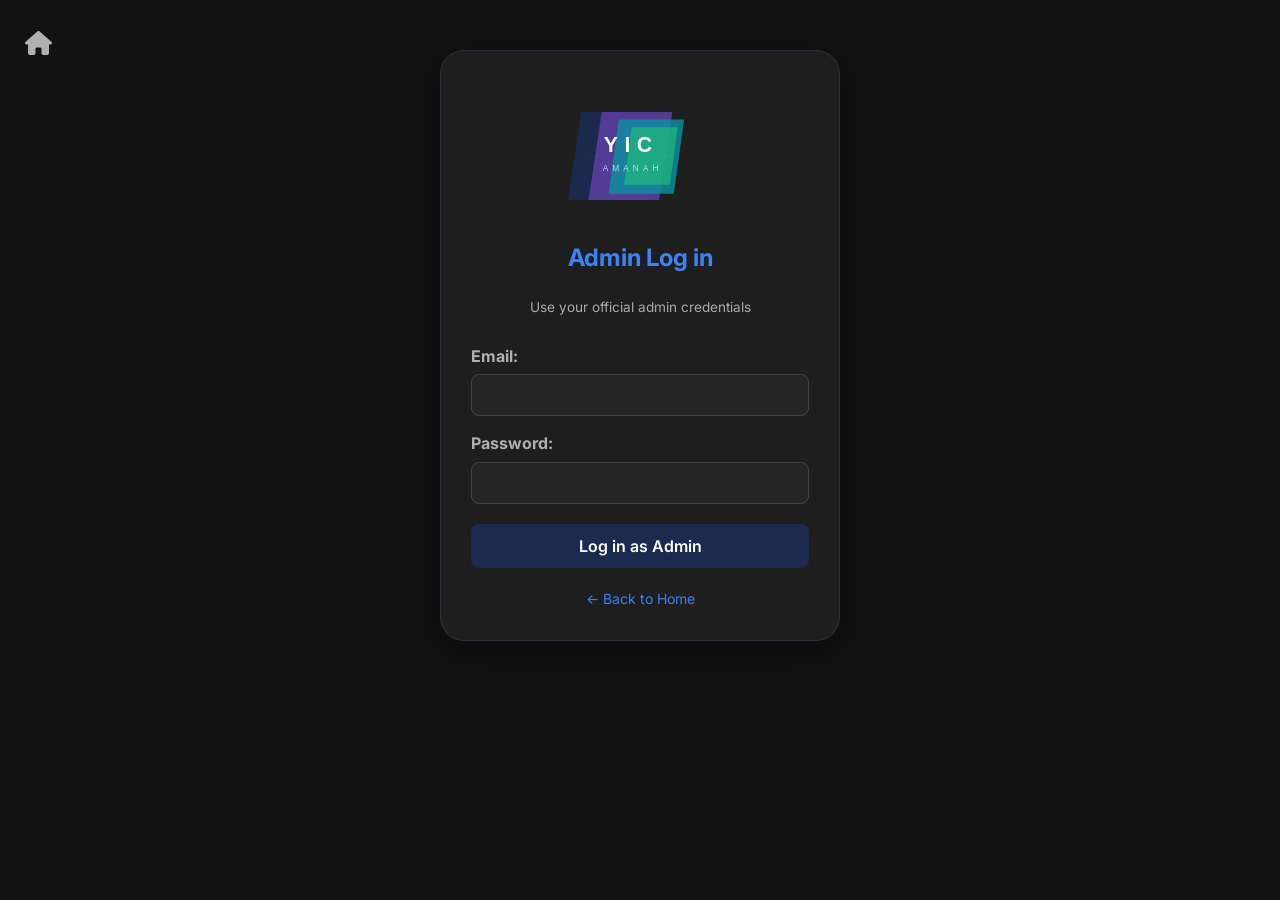
==== pages/admin_auth.html @ 6481305a "Update" ====
<!DOCTYPE html>
<html lang="en">
<head>
    <meta charset="UTF-8">
    <meta name="viewport" content="width=device-width, initial-scale=1.0">
    <title>Admin Login - YIC Amanah</title>
    <link rel="stylesheet" href="https://cdnjs.cloudflare.com/ajax/libs/font-awesome/6.0.0/css/all.min.css">
    <link rel="stylesheet" href="../assets/css/style.css">
</head>
<body>
    <a href="Index.html" class="return-home-icon"><i class="fas fa-home"></i></a>

    <div class="auth-container">
        <div class="auth-header">
            <img src="../assets/media/logo.svg" alt="YIC Amanah Logo" width="200" height="150">
            <h2>Admin Log in</h2>
            <p style="font-size: 0.85rem; color: #aaa;">Use your official admin credentials</p>
        </div>
        <form id="admin-login-form">
            <div class="form-group">
                <label for="admin-email">Email:</label>
                <input type="email" id="admin-email" required>
            </div>
            <div class="form-group">
                <label for="admin-password">Password:</label>
                <input type="password" id="admin-password" required>
            </div>
            <div class="center-btn-wrapper">
                <button type="submit" class="btn-auth">Log in as Admin</button>
            </div>
        </form>
        <div class="switch-auth" style="margin-top: 20px;">
            <a href="Index.html">← Back to Home</a>
        </div>
    </div>

    <script src="../assets/javascript/script.js"></script>
</body>
</html>
---- assets/css/style.css ----
/* =========================================
   1. GENERAL & BASE STYLES
   ========================================= */
@import url('https://fonts.googleapis.com/css2?family=Inter:wght@300;400;500;600&display=swap');

* {
  box-sizing: border-box;
  margin: 0;
  padding: 0;
  font-family: 'Inter', sans-serif;
}

body {
  background-color: #121212;
  color: #e0e0e0;
  line-height: 1.6;
  min-height: 100vh;
  display: flex;
  flex-direction: column;
}

h1, h2, h3, h4 {
  color: #e0e0e0;
}

/* =========================================
   2. LAYOUT & MAIN CONTAINERS
   ========================================= */
.welcome-header {
  margin-bottom: 30px;
}

.dashboard-container {
  display: flex;
  min-height: 100vh;
  flex: 1;
}

.main-content {
  flex: 1;
  padding: 40px;
  background-color: #121212;
}

/* =========================================
   3. FORM ELEMENTS & BUTTONS
   ========================================= */
.form-container,
.auth-container,
.admin-form-container {
  width: 100%;
  background: #1e1e1e;
  border-radius: 24px;
  border: 1px solid rgba(162, 129, 232, 0.15);
  box-shadow: 0 10px 30px rgba(0, 0, 0, 0.4);
}

.form-container {
  max-width: 900px;
  padding: 35px;
  margin-bottom: 30px;
}

.form-container h2 {
  color: #a281e8;
  margin-bottom: 20px;
}

.form-group {
  margin-bottom: 15px;
}

label {
  display: block;
  margin-bottom: 5px;
  font-weight: bold;
  color: #b0b0b0;
}

input[type="text"],
input[type="email"],
input[type="password"],
input[type="date"],
textarea,
select {
  width: 100%;
  padding: 12px;
  background-color: #252525;
  color: #fff;
  border: 1px solid #444;
  border-radius: 8px;
}

input:focus,
textarea:focus,
select:focus {
  outline: none;
  border-color: #a281e8;
}

button,
.btn-secondary {
  padding: 12px 24px;
  color: white;
  background-color: #319795;
  border: none;
  border-radius: 14px;
  cursor: pointer;
  font-size: 16px;
  font-weight: 500;
  transition: all 0.3s ease;
  text-decoration: none;
  text-align: center;
}

button:hover,
.btn-secondary:hover {
  background-color: #7c4dff;
  transform: translateY(-2px);
}

.btn-cancel {
  background-color: #333;
  color: #e0e0e0;
  flex: 1;
  border-radius: 14px;
}
.btn-cancel:hover {
  background-color: #444;
  transform: translateY(-2px);
}

.action-buttons {
  display: flex;
  gap: 15px;
  margin-bottom: 30px;
}

.center-btn-wrapper {
  display: flex;
  justify-content: center;
  margin-top: 20px;
}

.btn-claim {
  flex: 1;
  background: none;
  border: 1px solid #a281e8;
  color: #a281e8;
  padding: 6px;
  font-size: 0.8rem;
  border-radius: 4px;
  cursor: pointer;
  text-align: center;
  text-decoration: none;
  transition: 0.3s;
}
.btn-claim:hover {
  background-color: #a281e8;
  color: #121212;
}

.btn-student {
  padding: 12px 24px;
  color: white;
  background-color: #5a32a8;
  flex: 1;
  border: none;
  border-radius: 14px;
  cursor: pointer;
  font-size: 16px;
  font-weight: 500;
  transition: all 0.3s ease;
  text-align: center;
  display: inline-block;
  text-decoration: none;
}
.btn-student:hover {
  background-color: #462585;
  transform: translateY(-2px);
  box-shadow: 0 4px 8px rgba(0, 0, 0, 0.2);
}

.btn-admin-primary {
  display: inline-block;
  background-color: #319795;
  color: white;
  padding: 12px 24px;
  border-radius: 14px;
  flex: 1;
  text-align: center;
  text-decoration: none;
  font-size: 16px;
  font-weight: 500;
  border: none;
  transition: 0.3s ease;
}
.btn-admin-primary:hover {
  background-color: #2c7a7b;
  transform: translateY(-2px);
}

.btn-approve {
  display: block;
  width: fit-content;
  background-color: #2b5c3f;
  color: #e0e0e0;
  padding: 8px 16px;
  border-radius: 10px;
  text-decoration: none;
  font-size: 0.85rem;
  font-weight: 500;
  transition: 0.3s ease;
  border: none;
  margin-bottom: 10px;
}
.btn-approve:hover {
  background-color: #1e402c;
}

.btn-reject {
  display: block;
  width: fit-content;
  background-color: #7f2d2d;
  color: #e0e0e0;
  padding: 8px 16px;
  border-radius: 10px;
  text-decoration: none;
  font-size: 0.85rem;
  font-weight: 500;
  transition: 0.3s ease;
  border: none;
}
.btn-reject:hover {
  background-color: #5c2020;
}

.return-home-icon {
  position: absolute;
  top: 25px;
  left: 25px;
  color: #b0b0b0;
  font-size: 24px;
  text-decoration: none;
  transition: all 0.3s ease;
}
.return-home-icon:hover {
  color: #3b82f6;
  transform: translateY(-2px);
}

/* =========================================
   4. NAVIGATION & USER PROFILE
   ========================================= */
.sidebar {
  width: 260px;
  min-width: 260px;
  background-color: #1e1e1e;
  padding: 30px 20px;
  display: flex;
  flex-direction: column;
  position: sticky;
  top: 20px;
  height: calc(100vh - 40px);
  margin: 20px 10px 20px 20px;
  border-radius: 30px;
  z-index: 100;
  overflow-y: auto;
}

.sidebar nav {
  margin: auto 0;
  display: flex;
  flex-direction: column;
  gap: 5px;
}

.sidebar nav a {
  display: block;
  padding: 12px 15px;
  color: #b0b0b0;
  text-decoration: none;
  border-radius: 8px;
  position: relative;
  transition: all 0.3s ease;
  overflow: hidden;
  z-index: 1;
}
.sidebar nav a::before {
  content: "";
  position: absolute;
  left: 0;
  bottom: 0;
  height: 100%;
  width: 0;
  z-index: -1;
  opacity: 0;
  transition: all 0.4s cubic-bezier(0.25, 0.8, 0.25, 1);
}
.sidebar nav a:hover,
.sidebar nav a.active {
  color: #fff;
  transform: translateX(8px);
}
.sidebar nav a:hover::before,
.sidebar nav a.active::before {
  width: 100%;
  opacity: 1;
}

.user-avatar {
  width: 42px;
  height: 42px;
  border-radius: 50%;
  background: linear-gradient(135deg, #a281e8, #5a32a8);
  color: #ffffff;
  display: flex;
  align-items: center;
  justify-content: center;
  font-weight: bold;
  font-size: 1.1rem;
  flex-shrink: 0;
  box-shadow: 0 2px 8px rgba(162, 129, 232, 0.4);
}

.user-profile-menu {
  position: relative;
  cursor: pointer;
  border-top: 1px solid #333;
}
.dropdown-content {
  display: none;
  position: absolute;
  bottom: 100%;
  left: 0;
  background-color: #252525;
  min-width: 150px;
  border: 1px solid #444;
  border-radius: 8px;
  box-shadow: 0px -4px 15px rgba(0,0,0,0.5);
  padding: 5px 0;
  z-index: 10;
}
.dropdown-content::after {
  content: "";
  position: absolute;
  top: 100%;
  left: 0;
  right: 0;
  height: 20px;
}
.user-profile-menu:hover .dropdown-content {
  display: block;
}
.dropdown-content a {
  color: #e0e0e0;
  padding: 10px 15px;
  text-decoration: none;
  display: block;
  font-size: 0.85rem;
}
.dropdown-content a:hover {
  background-color: #333;
  color: #a281e8;
}
.dropdown-content .logout-btn {
  color: #ff5252;
}
.dropdown-content .logout-btn:hover {
  background-color: #3d1b1b;
  color: #ff5252;
}

/* =========================================
   5. DATA COMPONENTS (Cards, Tables, Badges)
   ========================================= */
.stat-card,
.item-card,
.claim-item {
  background: #1e1e1e;
  border: 1px solid #333;
  border-radius: 12px;
  box-shadow: 0 4px 10px rgba(0, 0, 0, 0.2);
}

.stats-grid {
  display: grid;
  grid-template-columns: repeat(auto-fit, minmax(200px, 1fr));
  gap: 20px;
  margin-bottom: 40px;
}
.stat-card {
  padding: 20px;
  text-align: center;
}
.stat-card h3 {
  font-size: 0.9rem;
  color: #888;
  margin-bottom: 10px;
}
.stat-card p {
  font-size: 1.8rem;
  font-weight: bold;
}

.items-grid {
  display: grid;
  grid-template-columns: repeat(auto-fill, minmax(220px, 1fr));
  gap: 20px;
}
.item-card {
  padding: 20px;
  display: flex;
  flex-direction: column;
  justify-content: space-between;
}
.item-card .item-meta {
  font-size: 0.85rem;
  color: #2ecc71;
  margin-bottom: 15px;
}
.item-card .card-actions {
  display: flex;
  gap: 10px;
  margin-top: 10px;
}

/* DATA TABLES – MOBILE FRIENDLY (NO HORIZONTAL SCROLL) */
.data-table {
  width: 100%;
  border-collapse: collapse;
  margin-top: 20px;
  background: #1e1e1e;
  border-radius: 16px;
  border: 1px solid #333;
  overflow: hidden;
}
.data-table th,
.data-table td {
  padding: 14px 16px;
  text-align: left;
  border-bottom: 1px solid #333;
  vertical-align: middle;
}
.data-table th {
  background-color: #252525;
  color: #a281e8;
  font-weight: bold;
}
.data-table td {
  color: #ccc;
}

/* Mobile: tables become vertical cards */
@media (max-width: 768px) {
  .data-table,
  .data-table thead,
  .data-table tbody,
  .data-table th,
  .data-table td,
  .data-table tr {
    display: block;
  }
  .data-table thead {
    display: none;
  }
  .data-table tr {
    margin-bottom: 20px;
    border: 1px solid #444;
    border-radius: 16px;
    padding: 12px;
    background: #1e1e1e;
  }
  .data-table td {
    display: flex;
    justify-content: space-between;
    align-items: center;
    padding: 10px 12px;
    border-bottom: 1px dashed #333;
    text-align: right;
    gap: 10px;
  }
  .data-table td:last-child {
    border-bottom: none;
  }
  .data-table td::before {
    content: attr(data-label);
    font-weight: bold;
    color: #a281e8;
    text-align: left;
    flex: 1;
  }
  .admin-table td::before {
    color: #319795;
  }
  .status-badge {
    display: inline-block;
    white-space: nowrap;
  }
}

.search-container {
  margin-bottom: 30px;
}
.search-bar {
  width: 100%;
  padding: 12px 20px;
  border: 1px solid #444;
  border-radius: 25px;
  background-color: #252525;
  color: #fff;
  font-size: 1rem;
  box-shadow: inset 0 2px 4px rgba(0,0,0,0.2);
}
.search-bar:focus {
  outline: none;
  border-color: #a281e8;
}

/* Status badges */
.status-badge {
  padding: 6px 16px;
  border-radius: 20px;
  font-size: 0.8rem;
  background: #333;
  color: #eee;
  display: inline-block;
  text-decoration: none;
  margin-right: 10px;
  margin-bottom: 8px;
  transition: 0.3s;
  cursor: pointer;
}
.status-under-review {
  background-color: #332b00;
  color: #ffd700;
  border: 1px solid #856404;
}
.status-approved {
  background-color: #0f3316;
  color: #2ecc71;
  border: 1px solid #155724;
}
.status-purple {
  background-color: #1a1625;
  color: #a281e8;
  border: 1px solid #342a4d;
}
.status-purple:hover {
  background-color: #241d35;
  border-color: #5a32a8;
  color: #fff;
}
.status-green {
  background-color: #0f1f18;
  color: #4ade80;
  border: 1px solid #166534;
}
.status-red {
  background-color: #1f1212;
  color: #f87171;
  border: 1px solid #7f1d1d;
}
.status-green:hover {
  background-color: #166534;
  color: #fff;
}
.status-red:hover {
  background-color: #7f1d1d;
  color: #fff;
}

/* =========================================
   6. AUTH PAGES
   ========================================= */
.auth-container {
  max-width: 400px;
  padding: 30px;
  margin: 50px auto;
  animation: breathingGlowBlue 4s infinite ease-in-out;
  --auth-primary: #1b2a4e;
  --auth-accent: #3b82f6;
  --auth-hover: #253c74;
}
.auth-header {
  text-align: center;
  margin-bottom: 25px;
}
.auth-container h2 {
  color: var(--auth-accent);
  margin-bottom: 20px;
}
.btn-auth {
  width: 100%;
  padding: 12px;
  background-color: var(--auth-primary);
  color: white;
  border: none;
  border-radius: 8px;
  font-weight: 600;
  cursor: pointer;
  transition: 0.3s;
}
.btn-auth:hover {
  background-color: var(--auth-hover);
}
.switch-auth {
  text-align: center;
  margin-top: 15px;
  font-size: 14px;
}
.switch-auth a {
  color: var(--auth-accent);
  text-decoration: none;
}
.switch-auth a:hover {
  color: var(--auth-primary);
  text-decoration: underline;
}
.auth-container .form-group input:focus {
  border-color: var(--auth-accent);
  outline: none;
}

/* =========================================
   7. ROLE THEMES (Student & Admin)
   ========================================= */
.sidebar.admin {
  animation: breathingGlowTeal 4s infinite ease-in-out;
}
.sidebar.admin nav a.active {
  background-color: #152424;
  color: #4fd1c5;
}
.sidebar.admin nav a::before {
  background: linear-gradient(90deg, rgba(49, 151, 149, 0.15) 0%, transparent 100%);
  border-left: 3px solid #4fd1c5;
}
.sidebar.admin .user-avatar {
  background: linear-gradient(135deg, #4fd1c5, #319795);
  box-shadow: 0 2px 8px rgba(49, 151, 149, 0.4);
}
.admin-form-container input:focus,
.admin-form-container textarea:focus,
.admin-form-container select:focus {
  border-color: #319795;
}
.admin-search-bar:focus {
  border-color: #319795;
}
.admin-form-container {
  border-color: rgba(49, 151, 149, 0.3);
}
.data-table.admin-table th {
  color: #319795;
}

.sidebar.student {
  animation: breathingGlowPurple 4s infinite ease-in-out;
}
.sidebar.student nav a.active {
  background-color: #2a2139;
  color: #a281c8;
}
.sidebar.student nav a::before {
  background: linear-gradient(90deg, #a281e826 0%, transparent 100%);
  border-left: 3px solid #a281c8;
}

/* =========================================
   8. ANIMATIONS
   ========================================= */
@keyframes breathingGlowPurple {
  0%, 100% { box-shadow: 0 0 15px rgba(162, 129, 232, 0.1); }
  50% { box-shadow: 0 0 35px rgba(162, 129, 232, 0.5); }
}
@keyframes breathingGlowTeal {
  0%, 100% { box-shadow: 0 0 15px rgba(49, 151, 149, 0.1); }
  50% { box-shadow: 0 0 35px rgba(49, 151, 149, 0.4); }
}
@keyframes breathingGlowBlue {
  0%, 100% { box-shadow: 0 0 15px #1b2a4e; }
  50% { box-shadow: 0 0 35px #253c74; }
}

/* =========================================
   9. RESPONSIVE (mobile adjustments)
   ========================================= */
@media (max-width: 768px) {
  .dashboard-container {
    flex-direction: column;
  }
  .sidebar {
    width: 100%;
    height: auto;
    position: relative;
    border-radius: 0;
    margin: 0;
    border-bottom: 1px solid #333;
    padding: 20px;
  }
  .main-content {
    padding: 20px;
  }
  .stats-grid {
    grid-template-columns: 1fr 1fr;
    gap: 12px;
  }
  .items-grid {
    grid-template-columns: 1fr;
  }
  .action-buttons {
    flex-direction: column;
    gap: 10px;
  }
  .btn-student, .btn-admin-primary, .btn-cancel {
    width: 100%;
    text-align: center;
  }
  .auth-container {
    margin: 20px;
    width: auto;
  }
  .status-badge,
  .data-table a {
    padding: 4px 8px !important;
    font-size: 11px;
  }
}

/* =========================================
   10. CUSTOM ALERT BOX (centered, mobile-safe)
   ========================================= */
.alert-box {
  position: fixed;
  top: 0;
  left: 0;
  width: 100%;
  height: 100%;
  background-color: rgba(0, 0, 0, 0.7);
  display: none;
  align-items: center;
  justify-content: center;
  z-index: 9999;
  backdrop-filter: blur(4px);
}
.alert-content {
  background: #1e1e1e;
  border-radius: 20px;
  padding: 25px 20px;
  text-align: center;
  max-width: 280px;
  width: 85%;
  border: 1px solid #a281e8;
  box-shadow: 0 20px 35px rgba(0, 0, 0, 0.5);
}
.alert-content p {
  color: #fff;
  margin-bottom: 20px;
  font-size: 1rem;
}
.alert-content button {
  background: #a281e8;
  border: none;
  color: white;
  padding: 10px 25px;
  border-radius: 40px;
  font-weight: bold;
  cursor: pointer;
  font-size: 1rem;
  transition: 0.2s;
}
.alert-content button:hover {
  background: #7c4dff;
}

/* =========================================
   11. HOME PAGE (Index)
   ========================================= */
.home-wrapper {
  height: 100vh;
  overflow: hidden;
  display: flex;
  align-items: center;
  justify-content: center;
}
.home-hero {
  display: flex;
  flex-direction: column;
  align-items: center;
  justify-content: space-evenly;
  width: 100%;
  height: 90vh;
  text-align: center;
  padding: 0 20px;
}
.hero-logo img {
  width: 180px;
  filter: drop-shadow(0 0 15px rgba(162, 129, 232, 0.15));
}
.hero-text h1 {
  font-size: 2.4rem;
  margin-bottom: 0.8rem;
  background: linear-gradient(135deg, #a281e8, #4fd1c5);
  -webkit-background-clip: text;
  -webkit-text-fill-color: transparent;
}
.hero-text p {
  color: #888;
  margin: 0;
}
.role-selection {
  display: flex;
  gap: 24px;
  max-width: 850px;
  justify-content: center;
  width: 100%;
}
.role-card {
  flex: 1;
  background: rgba(30, 30, 30, 0.6);
  backdrop-filter: blur(8px);
  border: 1px solid rgba(255, 255, 255, 0.05);
  padding: 25px 20px;
  border-radius: 24px;
  display: flex;
  flex-direction: column;
  align-items: center;
  transition: 0.3s;
  text-decoration: none;
}
.role-card:hover {
  transform: translateY(-5px);
  background: rgba(35, 35, 35, 0.9);
  border-color: rgba(162, 129, 232, 0.4);
}
.icon-circle {
  width: 55px;
  height: 55px;
  border-radius: 50%;
  display: flex;
  align-items: center;
  justify-content: center;
  margin-bottom: 15px;
  font-size: 1.4rem;
  background: rgba(255, 255, 255, 0.03);
}
.student-icon {
  color: #a281e8;
  border: 1px solid rgba(162, 129, 232, 0.2);
}
.admin-icon {
  color: #4fd1c5;
  border: 1px solid rgba(79, 209, 197, 0.2);
}
.role-card h3 {
  font-size: 1.2rem;
  margin-bottom: 8px;
  color: #fff;
}
.role-card p {
  font-size: 0.85rem;
  color: #666;
  line-height: 1.4;
}
.home-footer {
  margin-top: 10px;
  font-size: 0.7rem;
  color: #333;
  letter-spacing: 1.5px;
  text-transform: uppercase;
}
.role-card.admin-card:hover {
  border-color: rgba(79, 209, 197, 0.6);
}
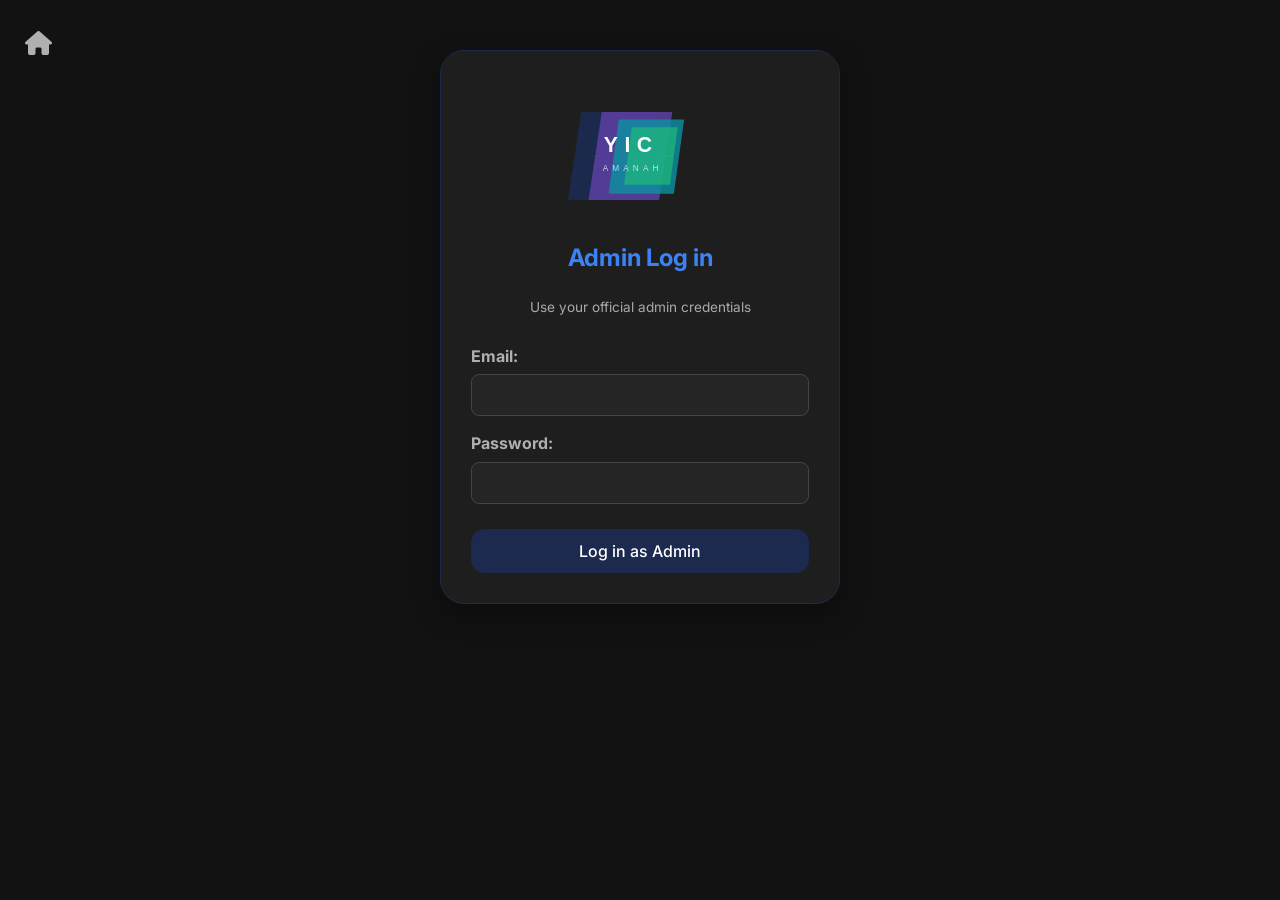
==== commit bdbcb658: "Final cleanup and fixes" ====
--- a/pages/admin_auth.html
+++ b/pages/admin_auth.html
@@ -29,9 +29,6 @@
                 <button type="submit" class="btn-auth">Log in as Admin</button>
             </div>
         </form>
-        <div class="switch-auth" style="margin-top: 20px;">
-            <a href="Index.html">← Back to Home</a>
-        </div>
     </div>
 
     <script src="../assets/javascript/script.js"></script>
--- a/assets/css/style.css
+++ b/assets/css/style.css
@@ -1,736 +1,506 @@
-/* =========================================
-   1. GENERAL & BASE STYLES
-   ========================================= */
 @import url('https://fonts.googleapis.com/css2?family=Inter:wght@300;400;500;600&display=swap');
+
+:root {
+  --purple: #a281e8;
+  --purple-soft: #a281c8;
+  --purple-dark: #5a32a8;
+  --teal: #4fd1c5;
+  --teal-dark: #319795;
+  --bg-main: #121212;
+  --bg-panel: #1e1e1e;
+  --bg-input: #252525;
+  --bg-dark: #333;
+  --text-main: #e0e0e0;
+  --text-muted: #b0b0b0;
+  --border-main: #333;
+  --border-input: #444;
+  --bg-glass: #1e1e1e99;
+  --shadow-panel: 0 10px 30px #00000066;
+  --shadow-card: 0 4px 10px #00000033; }
 
 * {
   box-sizing: border-box;
   margin: 0;
   padding: 0;
-  font-family: 'Inter', sans-serif;
-}
+  font-family: 'Inter', sans-serif; }
 
 body {
-  background-color: #121212;
-  color: #e0e0e0;
-  line-height: 1.6;
-  min-height: 100vh;
-  display: flex;
-  flex-direction: column;
-}
+  background: var(--bg-main);
+  color: var(--text-main);
+  line-height: 1.6; }
 
 h1, h2, h3, h4 {
-  color: #e0e0e0;
-}
-
-/* =========================================
-   2. LAYOUT & MAIN CONTAINERS
-   ========================================= */
-.welcome-header {
-  margin-bottom: 30px;
-}
+  color: var(--text-main); }
+
+.welcome-header { margin-bottom: 30px; }
 
 .dashboard-container {
   display: flex;
-  min-height: 100vh;
-  flex: 1;
-}
+  min-height: 100vh; }
 
 .main-content {
   flex: 1;
   padding: 40px;
-  background-color: #121212;
-}
-
-/* =========================================
-   3. FORM ELEMENTS & BUTTONS
-   ========================================= */
-.form-container,
-.auth-container,
-.admin-form-container {
-  width: 100%;
-  background: #1e1e1e;
+  background: var(--bg-main); }
+
+.form-container, .auth-container, .admin-form-container {
+  width: 100%;
+  background: var(--bg-panel);
   border-radius: 24px;
-  border: 1px solid rgba(162, 129, 232, 0.15);
-  box-shadow: 0 10px 30px rgba(0, 0, 0, 0.4);
-}
+  box-shadow: var(--shadow-panel); }
+
+.form-container, .auth-container { 
+    border: 1px solid rgba(162, 129, 232, 0.15); }
+
+.admin-form-container { border: 1px solid rgba(49, 151, 149, 0.3); }
 
 .form-container {
   max-width: 900px;
-  padding: 35px;
   margin-bottom: 30px;
-}
+  padding: 35px; }
 
 .form-container h2 {
-  color: #a281e8;
   margin-bottom: 20px;
-}
-
-.form-group {
-  margin-bottom: 15px;
-}
+  color: var(--purple); }
+
+.form-group { margin-bottom: 15px; }
 
 label {
   display: block;
   margin-bottom: 5px;
-  font-weight: bold;
-  color: #b0b0b0;
-}
-
-input[type="text"],
-input[type="email"],
-input[type="password"],
-input[type="date"],
-textarea,
-select {
-  width: 100%;
+  font-weight: 700;
+  color: var(--text-muted); }
+
+input[type="text"], input[type="email"], input[type="password"], input[type="date"], textarea, select, .search-bar {
+  width: 100%;
+  color: #fff;
+  background: var(--bg-input);
+  border: 1px solid var(--border-input); }
+
+input[type="text"], input[type="email"], input[type="password"], input[type="date"], textarea, select {
   padding: 12px;
-  background-color: #252525;
+  border-radius: 8px; }
+
+.search-bar {
+  padding: 12px 20px;
+  font-size: 1rem;
+  border-radius: 25px; }
+.sidebar.student ~ .main-content input:focus,
+.sidebar.student ~ .main-content textarea:focus,
+.sidebar.student ~ .main-content select:focus,
+.sidebar.student ~ .main-content .search-bar:focus {
+  border-color: var(--purple);
+  outline: none; }
+.sidebar.admin ~ .main-content input:focus,
+.sidebar.admin ~ .main-content textarea:focus,
+.sidebar.admin ~ .main-content select:focus,
+.sidebar.admin ~ .main-content .search-bar:focus {
+  border-color: var(--teal-dark);
+  outline: none; }
+
+button, .btn-student, .btn-admin-primary, .btn-auth {
+  display: inline-block;
+  flex: 1;
+  padding: 12px 24px;
   color: #fff;
-  border: 1px solid #444;
-  border-radius: 8px;
-}
-
-input:focus,
-textarea:focus,
-select:focus {
-  outline: none;
-  border-color: #a281e8;
-}
-
-button,
-.btn-secondary {
-  padding: 12px 24px;
-  color: white;
-  background-color: #319795;
-  border: none;
+  border: 0;
   border-radius: 14px;
   cursor: pointer;
   font-size: 16px;
   font-weight: 500;
-  transition: all 0.3s ease;
-  text-decoration: none;
-  text-align: center;
-}
-
-button:hover,
-.btn-secondary:hover {
-  background-color: #7c4dff;
-  transform: translateY(-2px);
-}
-
-.btn-cancel {
-  background-color: #333;
-  color: #e0e0e0;
-  flex: 1;
-  border-radius: 14px;
-}
-.btn-cancel:hover {
-  background-color: #444;
-  transform: translateY(-2px);
-}
-
-.action-buttons {
-  display: flex;
-  gap: 15px;
-  margin-bottom: 30px;
-}
-
-.center-btn-wrapper {
-  display: flex;
-  justify-content: center;
-  margin-top: 20px;
-}
-
-.btn-claim {
-  flex: 1;
-  background: none;
-  border: 1px solid #a281e8;
-  color: #a281e8;
-  padding: 6px;
-  font-size: 0.8rem;
-  border-radius: 4px;
-  cursor: pointer;
   text-align: center;
   text-decoration: none;
-  transition: 0.3s;
-}
-.btn-claim:hover {
-  background-color: #a281e8;
-  color: #121212;
-}
-
-.btn-student {
-  padding: 12px 24px;
-  color: white;
-  background-color: #5a32a8;
-  flex: 1;
-  border: none;
-  border-radius: 14px;
-  cursor: pointer;
-  font-size: 16px;
-  font-weight: 500;
-  transition: all 0.3s ease;
-  text-align: center;
-  display: inline-block;
+  transition: 0.3s ease; }
+button,.btn-admin-primary { background: var(--teal-dark); }
+.btn-student { background: var(--purple-dark); }
+.btn-auth { width: 100%; background: #1b2a4e; }
+
+button:hover, .btn-admin-primary:hover {
+  background: #2c7a7b;
+  transform: translateY(-2px); }
+.btn-student:hover {
+  background: #462585;
+  transform: translateY(-2px); }
+.btn-auth:hover { background: #253c74; }
+
+.action-buttons .btn-cancel { 
+  background-color: #363636; 
+  color: white; 
+  border: none; 
+  padding: 12px 24px; 
+  border-radius: 14px; 
+  font-size: 16px; 
+  font-weight: 500; 
+  cursor: pointer; 
+  transition: 0.3s ease; }
+.action-buttons .btn-cancel:hover { background-color: #4f4f4f; transform: translateY(-2px); }
+
+.action-buttons {
+  display: flex;
+  gap: 15px;
+  margin-bottom: 30px; }
+.center-btn-wrapper {
+  display: flex;
+  justify-content: center;
+  width: 100%;
+  margin-top: 25px; }
+.return-home-icon {
+  position: fixed;
+  z-index: 10;
+  color: var(--text-muted);
   text-decoration: none;
-}
-.btn-student:hover {
-  background-color: #462585;
-  transform: translateY(-2px);
-  box-shadow: 0 4px 8px rgba(0, 0, 0, 0.2);
-}
-
-.btn-admin-primary {
-  display: inline-block;
-  background-color: #319795;
-  color: white;
-  padding: 12px 24px;
-  border-radius: 14px;
-  flex: 1;
-  text-align: center;
-  text-decoration: none;
-  font-size: 16px;
-  font-weight: 500;
-  border: none;
-  transition: 0.3s ease;
-}
-.btn-admin-primary:hover {
-  background-color: #2c7a7b;
-  transform: translateY(-2px);
-}
-
-.btn-approve {
-  display: block;
-  width: fit-content;
-  background-color: #2b5c3f;
-  color: #e0e0e0;
-  padding: 8px 16px;
-  border-radius: 10px;
-  text-decoration: none;
-  font-size: 0.85rem;
-  font-weight: 500;
-  transition: 0.3s ease;
-  border: none;
-  margin-bottom: 10px;
-}
-.btn-approve:hover {
-  background-color: #1e402c;
-}
-
-.btn-reject {
-  display: block;
-  width: fit-content;
-  background-color: #7f2d2d;
-  color: #e0e0e0;
-  padding: 8px 16px;
-  border-radius: 10px;
-  text-decoration: none;
-  font-size: 0.85rem;
-  font-weight: 500;
-  transition: 0.3s ease;
-  border: none;
-}
-.btn-reject:hover {
-  background-color: #5c2020;
-}
-
-.return-home-icon {
-  position: absolute;
-  top: 25px;
-  left: 25px;
-  color: #b0b0b0;
-  font-size: 24px;
-  text-decoration: none;
-  transition: all 0.3s ease;
-}
-.return-home-icon:hover {
-  color: #3b82f6;
-  transform: translateY(-2px);
-}
-
-/* =========================================
-   4. NAVIGATION & USER PROFILE
-   ========================================= */
+  transition: 0.3s ease; }
+.return-home-icon { top: 25px; left: 25px; font-size: 24px; }
+.return-home-icon:hover { color: #3b82f6; transform: translateY(-2px); }
+
 .sidebar {
+  position: sticky;
+  top: 20px;
+  z-index: 100;
+  display: flex;
+  flex-direction: column;
   width: 260px;
   min-width: 260px;
-  background-color: #1e1e1e;
-  padding: 30px 20px;
-  display: flex;
-  flex-direction: column;
-  position: sticky;
-  top: 20px;
   height: calc(100vh - 40px);
   margin: 20px 10px 20px 20px;
-  border-radius: 30px;
-  z-index: 100;
+  padding: 30px 20px;
   overflow-y: auto;
-}
+  background: var(--bg-panel);
+  border-radius: 30px; }
 
 .sidebar nav {
-  margin: auto 0;
   display: flex;
   flex-direction: column;
   gap: 5px;
-}
-
+  margin: auto 0; }
 .sidebar nav a {
+  position: relative;
+  z-index: 1;
   display: block;
+  overflow: hidden;
   padding: 12px 15px;
-  color: #b0b0b0;
+  color: var(--text-muted);
   text-decoration: none;
   border-radius: 8px;
-  position: relative;
-  transition: all 0.3s ease;
-  overflow: hidden;
-  z-index: 1;
-}
+  transition: 0.3s ease; }
 .sidebar nav a::before {
   content: "";
   position: absolute;
   left: 0;
   bottom: 0;
+  z-index: -1;
+  width: 0;
   height: 100%;
-  width: 0;
-  z-index: -1;
   opacity: 0;
-  transition: all 0.4s cubic-bezier(0.25, 0.8, 0.25, 1);
-}
-.sidebar nav a:hover,
-.sidebar nav a.active {
+  transition: 0.4s cubic-bezier(0.25, 0.8, 0.25, 1); }
+.sidebar nav a:hover, .sidebar nav a.active {
   color: #fff;
-  transform: translateX(8px);
-}
-.sidebar nav a:hover::before,
-.sidebar nav a.active::before {
-  width: 100%;
-  opacity: 1;
-}
+  transform: translateX(8px); }
+.sidebar nav a:hover::before, .sidebar nav a.active::before {
+  width: 100%;
+  opacity: 1; }
 
 .user-avatar {
+  display: flex;
+  align-items: center;
+  justify-content: center;
   width: 42px;
   height: 42px;
-  border-radius: 50%;
-  background: linear-gradient(135deg, #a281e8, #5a32a8);
-  color: #ffffff;
-  display: flex;
-  align-items: center;
-  justify-content: center;
-  font-weight: bold;
+  flex-shrink: 0;
+  color: #fff;
   font-size: 1.1rem;
-  flex-shrink: 0;
-  box-shadow: 0 2px 8px rgba(162, 129, 232, 0.4);
-}
-
+  font-weight: 700;
+  background: linear-gradient(135deg, var(--purple), var(--purple-dark));
+  border-radius: 50%; }
 .user-profile-menu {
   position: relative;
   cursor: pointer;
-  border-top: 1px solid #333;
-}
+  border-top: 1px solid var(--border-main); }
 .dropdown-content {
-  display: none;
   position: absolute;
   bottom: 100%;
   left: 0;
-  background-color: #252525;
+  z-index: 10;
+  display: none;
   min-width: 150px;
-  border: 1px solid #444;
-  border-radius: 8px;
-  box-shadow: 0px -4px 15px rgba(0,0,0,0.5);
   padding: 5px 0;
-  z-index: 10;
-}
+  background: var(--bg-input);
+  border: 1px solid var(--border-input);
+  border-radius: 8px; }
 .dropdown-content::after {
   content: "";
   position: absolute;
   top: 100%;
   left: 0;
   right: 0;
-  height: 20px;
-}
-.user-profile-menu:hover .dropdown-content {
+  height: 20px; }
+.user-profile-menu:hover .dropdown-content { 
+  display: block; }
+.dropdown-content a {
   display: block;
-}
-.dropdown-content a {
-  color: #e0e0e0;
   padding: 10px 15px;
+  color: var(--text-main);
+  font-size: 0.85rem;
+  text-decoration: none; }
+.dropdown-content a:hover { color: var(--purple); background: var(--bg-dark); }
+.dropdown-content .logout-btn,.dropdown-content .logout-btn:hover { color: #ff5252; }
+.dropdown-content .logout-btn:hover { background: #3d1b1b; }
+
+.stat-card, .item-card, .data-table {
+  background: var(--bg-panel);
+  border: 1px solid var(--border-main); }
+.stat-card, .item-card {
+  border-radius: 12px;
+  box-shadow: var(--shadow-card); }
+.stats-grid, .items-grid {
+  display: grid;
+  gap: 20px; }
+.stats-grid {
+  grid-template-columns: repeat(auto-fit, minmax(200px, 1fr));
+  margin-bottom: 40px; }
+.items-grid { 
+  grid-template-columns: repeat(auto-fill, minmax(220px, 1fr)); }
+.stat-card, .item-card { 
+  padding: 20px; }
+
+.stat-card { text-align: center; }
+.stat-card h3 { margin-bottom: 10px; color: #888; font-size: 0.9rem; }
+.stat-card p { font-size: 1.8rem; font-weight: 700; }
+.item-card {
+  display: flex;
+  flex-direction: column;
+  justify-content: space-between; }
+.item-card .item-meta { margin-bottom: 15px; color: #2ecc71; font-size: 0.85rem; }
+.item-card .card-actions { display: flex; gap: 10px; margin-top: 10px; }
+
+.data-table {
+  width: 100%;
+  margin-top: 20px;
+  overflow: hidden;
+  border-collapse: collapse;
+  border-radius: 16px; }
+.data-table th, .data-table td {
+  padding: 22px 20px;
+  text-align: left;
+  vertical-align: middle;
+  border-bottom: 1px solid var(--border-main); }
+.data-table th {
+  color: var(--purple);
+  font-weight: 700;
+  background: var(--bg-input); }
+.data-table td { color: #ccc; }
+.search-container { margin-bottom: 30px; }
+
+.status-badge {
+  display: inline-block;
+  margin: 0 10px 8px 0;
+  padding: 6px 16px;
+  color: var(--status-color, #eee);
+  background: var(--status-bg, var(--bg-dark));
+  border: 1px solid var(--status-border, transparent);
+  border-radius: 20px;
+  cursor: pointer;
+  font-size: 0.8rem;
   text-decoration: none;
-  display: block;
-  font-size: 0.85rem;
-}
-.dropdown-content a:hover {
-  background-color: #333;
-  color: #a281e8;
-}
-.dropdown-content .logout-btn {
-  color: #ff5252;
-}
-.dropdown-content .logout-btn:hover {
-  background-color: #3d1b1b;
-  color: #ff5252;
-}
-
-/* =========================================
-   5. DATA COMPONENTS (Cards, Tables, Badges)
-   ========================================= */
-.stat-card,
-.item-card,
-.claim-item {
-  background: #1e1e1e;
-  border: 1px solid #333;
-  border-radius: 12px;
-  box-shadow: 0 4px 10px rgba(0, 0, 0, 0.2);
-}
-
-.stats-grid {
-  display: grid;
-  grid-template-columns: repeat(auto-fit, minmax(200px, 1fr));
-  gap: 20px;
-  margin-bottom: 40px;
-}
-.stat-card {
-  padding: 20px;
-  text-align: center;
-}
-.stat-card h3 {
-  font-size: 0.9rem;
-  color: #888;
-  margin-bottom: 10px;
-}
-.stat-card p {
-  font-size: 1.8rem;
-  font-weight: bold;
-}
-
-.items-grid {
-  display: grid;
-  grid-template-columns: repeat(auto-fill, minmax(220px, 1fr));
-  gap: 20px;
-}
-.item-card {
-  padding: 20px;
-  display: flex;
-  flex-direction: column;
-  justify-content: space-between;
-}
-.item-card .item-meta {
-  font-size: 0.85rem;
-  color: #2ecc71;
-  margin-bottom: 15px;
-}
-.item-card .card-actions {
-  display: flex;
-  gap: 10px;
-  margin-top: 10px;
-}
-
-/* DATA TABLES – MOBILE FRIENDLY (NO HORIZONTAL SCROLL) */
-.data-table {
-  width: 100%;
-  border-collapse: collapse;
-  margin-top: 20px;
-  background: #1e1e1e;
-  border-radius: 16px;
-  border: 1px solid #333;
-  overflow: hidden;
-}
-.data-table th,
-.data-table td {
-  padding: 14px 16px;
-  text-align: left;
-  border-bottom: 1px solid #333;
-  vertical-align: middle;
-}
-.data-table th {
-  background-color: #252525;
-  color: #a281e8;
-  font-weight: bold;
-}
-.data-table td {
-  color: #ccc;
-}
-
-/* Mobile: tables become vertical cards */
+  transition: 0.3s; }
+.status-badge:hover {
+  color: var(--status-hover-color, var(--status-color, #eee));
+  background: var(--status-hover-bg, var(--status-bg, var(--bg-dark)));
+  border-color: var(--status-hover-border, var(--status-border, transparent)); }
+.status-approved, .status-green {
+  --status-color: #2ecc71;
+  --status-bg: #0f3316;
+  --status-border: #155724; }
+.status-under-review {
+  --status-color: #ffd700;
+  --status-bg: #332b00;
+  --status-border: #856404; }
+.status-purple {
+  --status-color: var(--purple);
+  --status-bg: #1a1625;
+  --status-border: #342a4d;
+  --status-hover-color: #fff;
+  --status-hover-bg: #241d35;
+  --status-hover-border: var(--purple-dark); }
+.status-green {
+  --status-hover-color: #fff;
+  --status-hover-bg: #155724; }
+.status-red {
+  --status-color: #f87171;
+  --status-bg: #1f1212;
+  --status-border: #7f1d1d;
+  --status-hover-color: #fff;
+  --status-hover-bg: #7f1d1d; }
+
+.auth-page {                  /* Authentication section styling */
+  display: flex;
+  align-items: center;
+  justify-content: center;
+  min-height: 100vh;
+  padding: 72px 20px 20px; }
+.auth-page .auth-container {
+  width: min(100%, 400px);
+  margin: 0; }  
+.auth-container {              
+  --auth-primary: #1b2a4e;
+  --auth-accent: #3b82f6;
+  max-width: 400px;
+  margin: 50px auto;
+  padding: 30px;
+  border-color: #1b2a4e;
+  animation: smoothFloat 4s ease-in-out infinite; }
+.auth-header, .switch-auth { 
+  text-align: center; }
+.auth-header { margin-bottom: 25px; }
+.auth-container h2 { margin-bottom: 20px; color: var(--auth-accent); }
+.switch-auth { margin-top: 15px; font-size: 14px; }
+.switch-auth a { color: var(--auth-accent); text-decoration: none; }
+.switch-auth a:hover { color: var(--auth-primary); text-decoration: underline; }  /* Hover effect for links */
+.auth-container input:focus { border-color: var(--auth-accent); outline: none; }
+
+
+.sidebar.admin, .sidebar.student {         /* Admin and student sidebars */
+    animation: smoothFloat 4s ease-in-out infinite; }
+.sidebar.admin nav a.active { color: var(--teal); background: #152424; }
+.sidebar.admin nav a::before {            /* Gradient effect for active navigation links */
+  background: linear-gradient(90deg, rgba(49, 151, 149, 0.15) 0%, transparent 100%);
+  border-left: 3px solid var(--teal); }
+.sidebar.admin nav a:hover, .sidebar.admin nav a.active { 
+    color: #fff; background-color: transparent; }
+.sidebar.admin .user-avatar {
+  background: linear-gradient(135deg, var(--teal), var(--teal-dark)); }
+.data-table.admin-table th { color: var(--teal-dark); }
+
+.sidebar.student nav a.active { color: var(--purple-soft); background: #2a2139; }    /*Student Theme Overrides*/ 
+.sidebar.student nav a::before {
+  background: linear-gradient(90deg, #a281e826 0%, transparent 100%);
+  border-left: 3px solid var(--purple-soft); }
+
+@keyframes smoothFloat {          /*Animations*/
+  0%,
+  100% { transform: translateY(0); }
+  50% { transform: translateY(-8px); } }      /* Move up slightly at 50% for floating effect */
+
+@media (max-width: 768px) {      /*Responsive Queries*/
+  .dashboard-container { flex-direction: column; }  /* Mobile view adjustments */
+  .sidebar {
+    position: relative;
+    width: 100%;
+    height: auto;
+    margin: 0;
+    border-bottom: 1px solid var(--border-main);
+    border-radius: 0; }
+  .auth-page {
+    padding: 72px 16px 16px;
+  }
+
+  /* Mobile: tables become vertical cards */
 @media (max-width: 768px) {
-  .data-table,
-  .data-table thead,
-  .data-table tbody,
-  .data-table th,
-  .data-table td,
-  .data-table tr {
+  .data-table, .data-table thead, .data-table tbody, .data-table th, .data-table td, .data-table tr {
     display: block;
   }
-  .data-table thead {
-    display: none;
-  }
+  .data-table thead { display: none; }
   .data-table tr {
     margin-bottom: 20px;
-    border: 1px solid #444;
+    border: 1px solid var(--border-main);
     border-radius: 16px;
     padding: 12px;
-    background: #1e1e1e;
+    background: var(--bg-panel);
   }
   .data-table td {
     display: flex;
     justify-content: space-between;
     align-items: center;
     padding: 10px 12px;
-    border-bottom: 1px dashed #333;
+    border-bottom: 1px dashed var(--border-main);
     text-align: right;
     gap: 10px;
   }
-  .data-table td:last-child {
-    border-bottom: none;
-  }
+  .data-table td:last-child { border-bottom: none; }
   .data-table td::before {
     content: attr(data-label);
     font-weight: bold;
-    color: #a281e8;
+    color: var(--purple);
     text-align: left;
     flex: 1;
   }
   .admin-table td::before {
     color: #319795;
-  }
-  .status-badge {
-    display: inline-block;
-    white-space: nowrap;
-  }
 }
-
-.search-container {
-  margin-bottom: 30px;
 }
-.search-bar {
-  width: 100%;
-  padding: 12px 20px;
-  border: 1px solid #444;
-  border-radius: 25px;
-  background-color: #252525;
-  color: #fff;
-  font-size: 1rem;
-  box-shadow: inset 0 2px 4px rgba(0,0,0,0.2);
-}
-.search-bar:focus {
-  outline: none;
-  border-color: #a281e8;
-}
-
-/* Status badges */
-.status-badge {
-  padding: 6px 16px;
-  border-radius: 20px;
-  font-size: 0.8rem;
-  background: #333;
-  color: #eee;
-  display: inline-block;
+  .auth-page .auth-container { width: min(100%, 400px); }
+  .data-table { width: 100%; table-layout: fixed; }
+  .data-table th, .data-table td {     /* Make table content smaller for phones */
+    padding: 6px 4px; font-size: 12px; }
+  .status-badge,.data-table a { 
+    padding: 3px 6px !important; font-size: 11px; } }
+
+.home-wrapper {        /*Home page styles*/
+  display: flex;
+  align-items: center;
+  justify-content: center;
+  height: 100vh;
+  overflow: hidden; }
+.home-hero {           /* Layout for the main hero section */
+  display: flex;
+  flex-direction: column;
+  align-items: center;
+  justify-content: space-evenly;
+  width: 100%;
+  height: 90vh;
+  padding: 0 20px;
+  text-align: center; }
+
+.hero-logo img { width: 180px; filter: drop-shadow(0 0 15px #a281e826);}
+.hero-text h1 {       /* Gradient color effect for the heading */
+  margin-bottom: 0.8rem;
+  font-size: 2.4rem;
+  background: linear-gradient(135deg, var(--purple), var(--teal));
+  -webkit-background-clip: text;
+  -webkit-text-fill-color: transparent; }
+
+.hero-text p { margin: 0; color: #888; }
+.role-selection {
+  display: flex;
+  justify-content: center;
+  gap: 24px;
+  width: 100%;
+  max-width: 850px; }
+.role-card {        /* Styling for the role selection cards */
+  display: flex;
+  flex: 1;
+  flex-direction: column;
+  align-items: center;
+  padding: 25px 20px;
   text-decoration: none;
-  margin-right: 10px;
-  margin-bottom: 8px;
-  transition: 0.3s;
-  cursor: pointer;
-}
-.status-under-review {
-  background-color: #332b00;
-  color: #ffd700;
-  border: 1px solid #856404;
-}
-.status-approved {
-  background-color: #0f3316;
-  color: #2ecc71;
-  border: 1px solid #155724;
-}
-.status-purple {
-  background-color: #1a1625;
-  color: #a281e8;
-  border: 1px solid #342a4d;
-}
-.status-purple:hover {
-  background-color: #241d35;
-  border-color: #5a32a8;
-  color: #fff;
-}
-.status-green {
-  background-color: #0f1f18;
-  color: #4ade80;
-  border: 1px solid #166534;
-}
-.status-red {
-  background-color: #1f1212;
-  color: #f87171;
-  border: 1px solid #7f1d1d;
-}
-.status-green:hover {
-  background-color: #166534;
-  color: #fff;
-}
-.status-red:hover {
-  background-color: #7f1d1d;
-  color: #fff;
-}
-
-/* =========================================
-   6. AUTH PAGES
-   ========================================= */
-.auth-container {
-  max-width: 400px;
-  padding: 30px;
-  margin: 50px auto;
-  animation: breathingGlowBlue 4s infinite ease-in-out;
-  --auth-primary: #1b2a4e;
-  --auth-accent: #3b82f6;
-  --auth-hover: #253c74;
-}
-.auth-header {
-  text-align: center;
-  margin-bottom: 25px;
-}
-.auth-container h2 {
-  color: var(--auth-accent);
-  margin-bottom: 20px;
-}
-.btn-auth {
-  width: 100%;
-  padding: 12px;
-  background-color: var(--auth-primary);
-  color: white;
-  border: none;
-  border-radius: 8px;
-  font-weight: 600;
-  cursor: pointer;
-  transition: 0.3s;
-}
-.btn-auth:hover {
-  background-color: var(--auth-hover);
-}
-.switch-auth {
-  text-align: center;
-  margin-top: 15px;
-  font-size: 14px;
-}
-.switch-auth a {
-  color: var(--auth-accent);
-  text-decoration: none;
-}
-.switch-auth a:hover {
-  color: var(--auth-primary);
-  text-decoration: underline;
-}
-.auth-container .form-group input:focus {
-  border-color: var(--auth-accent);
-  outline: none;
-}
-
-/* =========================================
-   7. ROLE THEMES (Student & Admin)
-   ========================================= */
-.sidebar.admin {
-  animation: breathingGlowTeal 4s infinite ease-in-out;
-}
-.sidebar.admin nav a.active {
-  background-color: #152424;
-  color: #4fd1c5;
-}
-.sidebar.admin nav a::before {
-  background: linear-gradient(90deg, rgba(49, 151, 149, 0.15) 0%, transparent 100%);
-  border-left: 3px solid #4fd1c5;
-}
-.sidebar.admin .user-avatar {
-  background: linear-gradient(135deg, #4fd1c5, #319795);
-  box-shadow: 0 2px 8px rgba(49, 151, 149, 0.4);
-}
-.admin-form-container input:focus,
-.admin-form-container textarea:focus,
-.admin-form-container select:focus {
-  border-color: #319795;
-}
-.admin-search-bar:focus {
-  border-color: #319795;
-}
-.admin-form-container {
-  border-color: rgba(49, 151, 149, 0.3);
-}
-.data-table.admin-table th {
-  color: #319795;
-}
-
-.sidebar.student {
-  animation: breathingGlowPurple 4s infinite ease-in-out;
-}
-.sidebar.student nav a.active {
-  background-color: #2a2139;
-  color: #a281c8;
-}
-.sidebar.student nav a::before {
-  background: linear-gradient(90deg, #a281e826 0%, transparent 100%);
-  border-left: 3px solid #a281c8;
-}
-
-/* =========================================
-   8. ANIMATIONS
-   ========================================= */
-@keyframes breathingGlowPurple {
-  0%, 100% { box-shadow: 0 0 15px rgba(162, 129, 232, 0.1); }
-  50% { box-shadow: 0 0 35px rgba(162, 129, 232, 0.5); }
-}
-@keyframes breathingGlowTeal {
-  0%, 100% { box-shadow: 0 0 15px rgba(49, 151, 149, 0.1); }
-  50% { box-shadow: 0 0 35px rgba(49, 151, 149, 0.4); }
-}
-@keyframes breathingGlowBlue {
-  0%, 100% { box-shadow: 0 0 15px #1b2a4e; }
-  50% { box-shadow: 0 0 35px #253c74; }
-}
-
-/* =========================================
-   9. RESPONSIVE (mobile adjustments)
-   ========================================= */
-@media (max-width: 768px) {
-  .dashboard-container {
-    flex-direction: column;
-  }
-  .sidebar {
-    width: 100%;
-    height: auto;
-    position: relative;
-    border-radius: 0;
-    margin: 0;
-    border-bottom: 1px solid #333;
-    padding: 20px;
-  }
-  .main-content {
-    padding: 20px;
-  }
-  .stats-grid {
-    grid-template-columns: 1fr 1fr;
-    gap: 12px;
-  }
-  .items-grid {
-    grid-template-columns: 1fr;
-  }
-  .action-buttons {
-    flex-direction: column;
-    gap: 10px;
-  }
-  .btn-student, .btn-admin-primary, .btn-cancel {
-    width: 100%;
-    text-align: center;
-  }
-  .auth-container {
-    margin: 20px;
-    width: auto;
-  }
-  .status-badge,
-  .data-table a {
-    padding: 4px 8px !important;
-    font-size: 11px;
-  }
-}
-
-/* =========================================
-   10. CUSTOM ALERT BOX (centered, mobile-safe)
-   ========================================= */
+  background: var(--bg-glass);
+  border: 1px solid #ffffff0d;
+  border-radius: 24px;
+  transition: 0.3s;}
+
+.role-card:hover {    /* Move card up slightly when hovered */
+  transform: translateY(-5px);
+  background: rgba(35, 35, 35, 0.9);
+  border-color: #a281e866; }
+.role-card.admin-card:hover { 
+    border-color: #4fd1c599; }
+
+.icon-circle {       /* Circular background for the icons */
+  display: flex;
+  align-items: center;
+  justify-content: center;
+  width: 55px;
+  height: 55px;
+  margin-bottom: 15px;
+  font-size: 1.4rem;
+  background: rgba(255, 255, 255, 0.03);
+  border-radius: 50%; }
+.student-icon { color: var(--purple); border: 1px solid #a281e833; }
+.admin-icon { color: var(--teal); border: 1px solid #4fd1c533;}
+.role-card h3 { margin-bottom: 8px; color: #fff; font-size: 1.2rem; }
+.role-card p { color: #666; font-size: 0.85rem; line-height: 1.4; }
+.home-footer { margin-top: 10px; color: #333; font-size: 0.7rem; text-transform: uppercase; }
+
 .alert-box {
   position: fixed;
   top: 0;
@@ -742,8 +512,8 @@
   align-items: center;
   justify-content: center;
   z-index: 9999;
-  backdrop-filter: blur(4px);
-}
+  backdrop-filter: blur(4px);}
+
 .alert-content {
   background: #1e1e1e;
   border-radius: 20px;
@@ -751,125 +521,22 @@
   text-align: center;
   max-width: 280px;
   width: 85%;
-  border: 1px solid #a281e8;
-  box-shadow: 0 20px 35px rgba(0, 0, 0, 0.5);
-}
+  border: 1px solid #1b2a4e;;
+  box-shadow: 0 20px 35px rgba(0, 0, 0, 0.5); }
 .alert-content p {
   color: #fff;
   margin-bottom: 20px;
-  font-size: 1rem;
-}
+  font-size: 1rem; }
+
 .alert-content button {
-  background: #a281e8;
+  background: #1b2a4e;;
   border: none;
   color: white;
   padding: 10px 25px;
-  border-radius: 40px;
+  border-radius: 8px;
   font-weight: bold;
   cursor: pointer;
   font-size: 1rem;
-  transition: 0.2s;
-}
+  transition: 0.2s; }
 .alert-content button:hover {
-  background: #7c4dff;
-}
-
-/* =========================================
-   11. HOME PAGE (Index)
-   ========================================= */
-.home-wrapper {
-  height: 100vh;
-  overflow: hidden;
-  display: flex;
-  align-items: center;
-  justify-content: center;
-}
-.home-hero {
-  display: flex;
-  flex-direction: column;
-  align-items: center;
-  justify-content: space-evenly;
-  width: 100%;
-  height: 90vh;
-  text-align: center;
-  padding: 0 20px;
-}
-.hero-logo img {
-  width: 180px;
-  filter: drop-shadow(0 0 15px rgba(162, 129, 232, 0.15));
-}
-.hero-text h1 {
-  font-size: 2.4rem;
-  margin-bottom: 0.8rem;
-  background: linear-gradient(135deg, #a281e8, #4fd1c5);
-  -webkit-background-clip: text;
-  -webkit-text-fill-color: transparent;
-}
-.hero-text p {
-  color: #888;
-  margin: 0;
-}
-.role-selection {
-  display: flex;
-  gap: 24px;
-  max-width: 850px;
-  justify-content: center;
-  width: 100%;
-}
-.role-card {
-  flex: 1;
-  background: rgba(30, 30, 30, 0.6);
-  backdrop-filter: blur(8px);
-  border: 1px solid rgba(255, 255, 255, 0.05);
-  padding: 25px 20px;
-  border-radius: 24px;
-  display: flex;
-  flex-direction: column;
-  align-items: center;
-  transition: 0.3s;
-  text-decoration: none;
-}
-.role-card:hover {
-  transform: translateY(-5px);
-  background: rgba(35, 35, 35, 0.9);
-  border-color: rgba(162, 129, 232, 0.4);
-}
-.icon-circle {
-  width: 55px;
-  height: 55px;
-  border-radius: 50%;
-  display: flex;
-  align-items: center;
-  justify-content: center;
-  margin-bottom: 15px;
-  font-size: 1.4rem;
-  background: rgba(255, 255, 255, 0.03);
-}
-.student-icon {
-  color: #a281e8;
-  border: 1px solid rgba(162, 129, 232, 0.2);
-}
-.admin-icon {
-  color: #4fd1c5;
-  border: 1px solid rgba(79, 209, 197, 0.2);
-}
-.role-card h3 {
-  font-size: 1.2rem;
-  margin-bottom: 8px;
-  color: #fff;
-}
-.role-card p {
-  font-size: 0.85rem;
-  color: #666;
-  line-height: 1.4;
-}
-.home-footer {
-  margin-top: 10px;
-  font-size: 0.7rem;
-  color: #333;
-  letter-spacing: 1.5px;
-  text-transform: uppercase;
-}
-.role-card.admin-card:hover {
-  border-color: rgba(79, 209, 197, 0.6);
-}+  background: #3b82f6; }
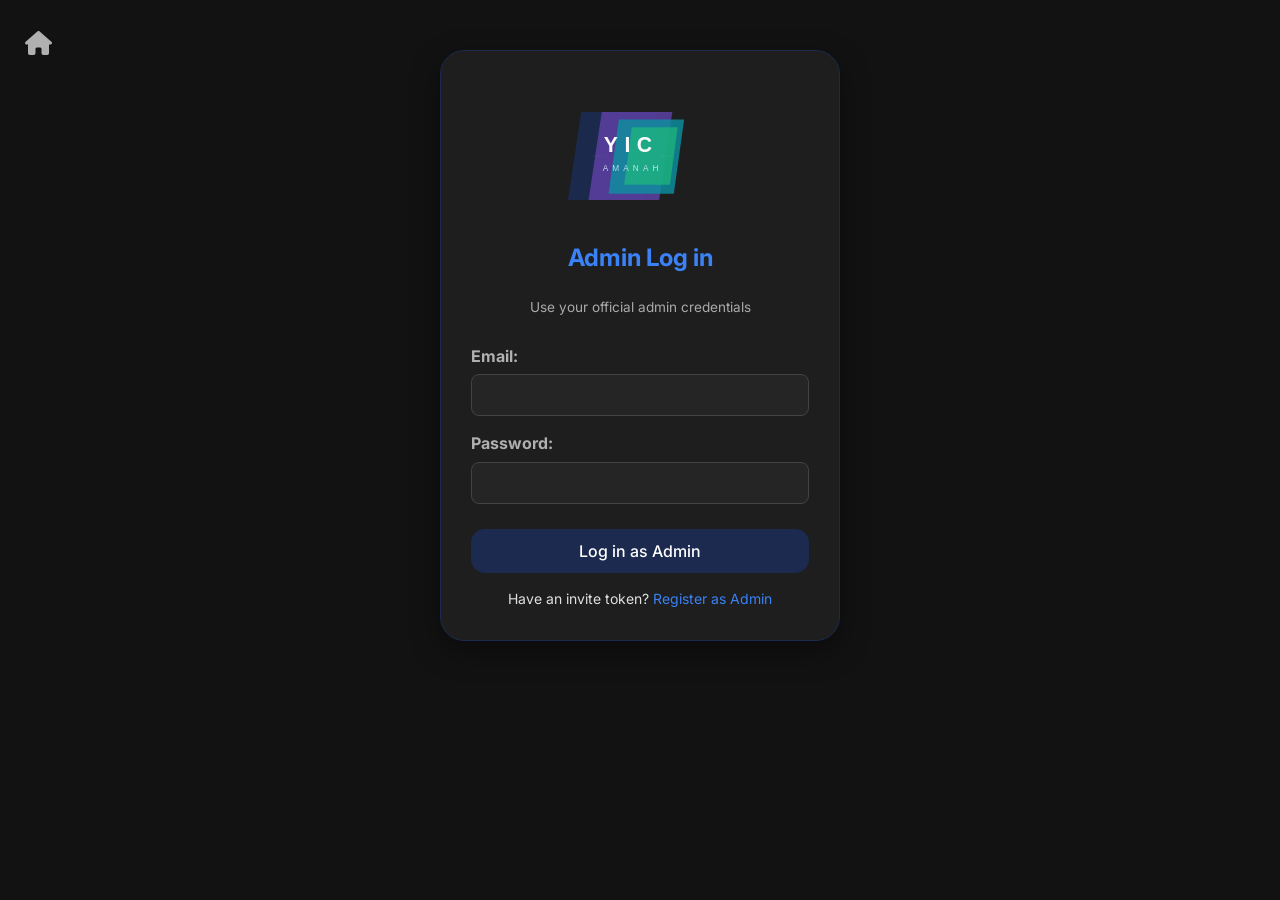
==== commit 0af5d7e0: "Initial commit: YIC Amanah Phase 3 with Admin Invite features" ====
--- a/pages/admin_auth.html
+++ b/pages/admin_auth.html
@@ -10,11 +10,12 @@
 <body>
     <a href="Index.html" class="return-home-icon"><i class="fas fa-home"></i></a>
 
-    <div class="auth-container">
+    <!-- Admin Login Box -->
+    <div class="auth-container" id="admin-login-box">
         <div class="auth-header">
             <img src="../assets/media/logo.svg" alt="YIC Amanah Logo" width="200" height="150">
             <h2>Admin Log in</h2>
-            <p style="font-size: 0.85rem; color: #aaa;">Use your official admin credentials</p>
+            <p style="font-size:0.85rem; color:#aaa;">Use your official admin credentials</p>
         </div>
         <form id="admin-login-form">
             <div class="form-group">
@@ -29,6 +30,48 @@
                 <button type="submit" class="btn-auth">Log in as Admin</button>
             </div>
         </form>
+        <div class="switch-auth">
+            Have an invite token?
+            <a href="#" id="show-admin-signup">Register as Admin</a>
+        </div>
+    </div>
+
+    <!-- Admin Register Box -->
+    <div class="auth-container" id="admin-signup-box" style="display:none;">
+        <div class="auth-header">
+            <img src="../assets/media/logo.svg" alt="YIC Amanah Logo" width="200" height="150">
+            <h2>Create Admin Account</h2>
+            <p style="font-size:0.85rem; color:#aaa;">You need a one‑time invite token from an existing admin.</p>
+        </div>
+        <form id="admin-signup-form">
+            <div class="form-group">
+                <label for="admin-fullname">Full Name:</label>
+                <input type="text" id="admin-fullname" required>
+            </div>
+            <div class="form-group">
+                <label for="admin-reg-email">Email:</label>
+                <input type="email" id="admin-reg-email" required>
+            </div>
+            <div class="form-group">
+                <label for="admin-reg-password">Password:</label>
+                <input type="password" id="admin-reg-password" required>
+            </div>
+            <div class="form-group">
+                <label for="admin-confirm-password">Confirm Password:</label>
+                <input type="password" id="admin-confirm-password" required>
+            </div>
+            <div class="form-group">
+                <label for="admin-invite-token">Invite Token:</label>
+                <input type="text" id="admin-invite-token" placeholder="Paste the token shared by an existing admin" required style="font-family:monospace;">
+            </div>
+            <div class="center-btn-wrapper">
+                <button type="submit" class="btn-auth">Create Admin Account</button>
+            </div>
+        </form>
+        <div class="switch-auth">
+            Already have an account?
+            <a href="#" id="show-admin-login">Login here</a>
+        </div>
     </div>
 
     <script src="../assets/javascript/script.js"></script>
--- a/assets/css/style.css
+++ b/assets/css/style.css
@@ -16,7 +16,8 @@
   --border-input: #444;
   --bg-glass: #1e1e1e99;
   --shadow-panel: 0 10px 30px #00000066;
-  --shadow-card: 0 4px 10px #00000033; }
+  --shadow-card: 0 4px 10px #00000033; 
+  --danger: #7f2d2d; }
 
 * {
   box-sizing: border-box;
@@ -322,6 +323,12 @@
   --status-hover-color: #fff;
   --status-hover-bg: #241d35;
   --status-hover-border: var(--purple-dark); }
+.status-teal {
+  --status-color: var(--teal);
+  --status-bg: #0d1a1a;
+  --status-border: var(--teal-dark);
+  --status-hover-color: #fff;
+  --status-hover-bg: var(--teal-dark); }
 .status-green {
   --status-hover-color: #fff;
   --status-hover-bg: #155724; }
@@ -331,6 +338,25 @@
   --status-border: #7f1d1d;
   --status-hover-color: #fff;
   --status-hover-bg: #7f1d1d; }
+.status-rejected {
+  --status-color: #f87171;
+  --status-bg: #1f1212;
+  --status-border: #7f1d1d; }
+
+.status-badge.status-approved,
+.status-badge.status-rejected,
+.status-badge.status-under-review,
+.status-badge.status-red,   
+.status-badge.status-green { 
+    cursor: default;
+    pointer-events: none;   
+}
+
+a.status-badge.status-red,
+button.status-badge.status-red {
+    cursor: pointer;
+    pointer-events: auto;
+}
 
 .auth-page {                  /* Authentication section styling */
   display: flex;
@@ -519,24 +545,119 @@
   border-radius: 20px;
   padding: 25px 20px;
   text-align: center;
-  max-width: 280px;
-  width: 85%;
-  border: 1px solid #1b2a4e;;
-  box-shadow: 0 20px 35px rgba(0, 0, 0, 0.5); }
-.alert-content p {
+  max-width: 450px; /* Increased max-width to accommodate longer tokens */
+  width: 90%;
+  border: 1px solid #1b2a4e;
+  box-shadow: 0 20px 35px rgba(0, 0, 0, 0.5);
+  word-wrap: break-word; /* Forces the long hash to wrap */
+  overflow-wrap: break-word;
+}
+#alert-message {
+  white-space: pre-wrap; /* Preserves the line breaks from your JS */
+  word-break: break-all; /* Ensures the long hash breaks at any character to stay inside */
   color: #fff;
   margin-bottom: 20px;
-  font-size: 1rem; }
+  font-size: 0.95rem;
+  line-height: 1.4;
+}
+  
+.alert-content p {
+  color: #fff; margin-bottom: 20px; font-size: 1rem; }
 
 .alert-content button {
-  background: #1b2a4e;;
-  border: none;
-  color: white;
-  padding: 10px 25px;
-  border-radius: 8px;
-  font-weight: bold;
-  cursor: pointer;
-  font-size: 1rem;
-  transition: 0.2s; }
+  background: #1b2a4e;; border: none; color: white;
+  padding: 10px 25px; border-radius: 8px; font-weight: bold;
+  cursor: pointer; font-size: 1rem; transition: 0.2s; }
+
 .alert-content button:hover {
   background: #3b82f6; }
+
+ /* Custom Prompt Box */
+.prompt-box { width: 90%; max-width: 400px; }
+
+.prompt-input {
+    width: 100%; box-sizing: border-box; font-family: inherit;
+    padding: 10px; margin: 15px 0;
+    background: var(--bg-input); color: var(--text-main);
+    border: 1px solid var(--border-input); border-radius: 5px; }
+
+.prompt-input:focus { 
+  outline: none; border-color: #888; }
+.prompt-input.input-error { 
+  border-color: var(--danger) !important; }
+
+.prompt-actions { 
+  display: flex; gap: 15px; justify-content: center; }
+
+.prompt-btn-yes { 
+  background-color: #2b5c3f; }
+.prompt-btn-no  { 
+  background-color: var(--danger); }
+
+  /* notification badges */
+.nav-badge {
+    display: none;
+    padding: 2px 7px;
+    border-radius: 20px;
+    margin-left: 8px;
+    font-size: 0.75rem;
+    font-weight: bold;
+    line-height: 1;
+    color: #f87171;           
+    background-color: #1f1212; 
+    border: 1px solid #7f1d1d; 
+    cursor: default;
+}
+
+.sidebar nav a {
+    display: flex;
+    align-items: center;
+}
+
+/* شبكة عرض أحدث الأغراض */
+.recent-grid {
+    display: grid;
+    grid-template-columns: repeat(auto-fit, minmax(180px, 1fr));
+    gap: 15px;
+    margin-top: 15px;
+}
+
+/* بطاقة الغرض الفردية */
+.recent-card {
+    background-color: #1a1a1a;
+    border: 1px solid #333;
+    border-radius: 6px;
+    padding: 15px;
+    display: flex;
+    flex-direction: column;
+    justify-content: space-between;
+    min-height: 120px;
+}
+
+.recent-card h4 {
+    margin: 0;
+    font-size: 1rem;
+    color: #fff;
+}
+
+.recent-card .meta {
+    font-size: 0.75rem;
+    color: var(--teal);
+    margin-top: 5px;
+}
+
+.recent-card .actions {
+    margin-top: 15px;
+    display: flex;
+    gap: 10px;
+    font-size: 0.8rem;
+}
+
+.recent-card .actions a {
+    color: #bbb;
+    text-decoration: underline;
+}
+
+.recent-card .actions a:hover {
+    color: #fff;
+}
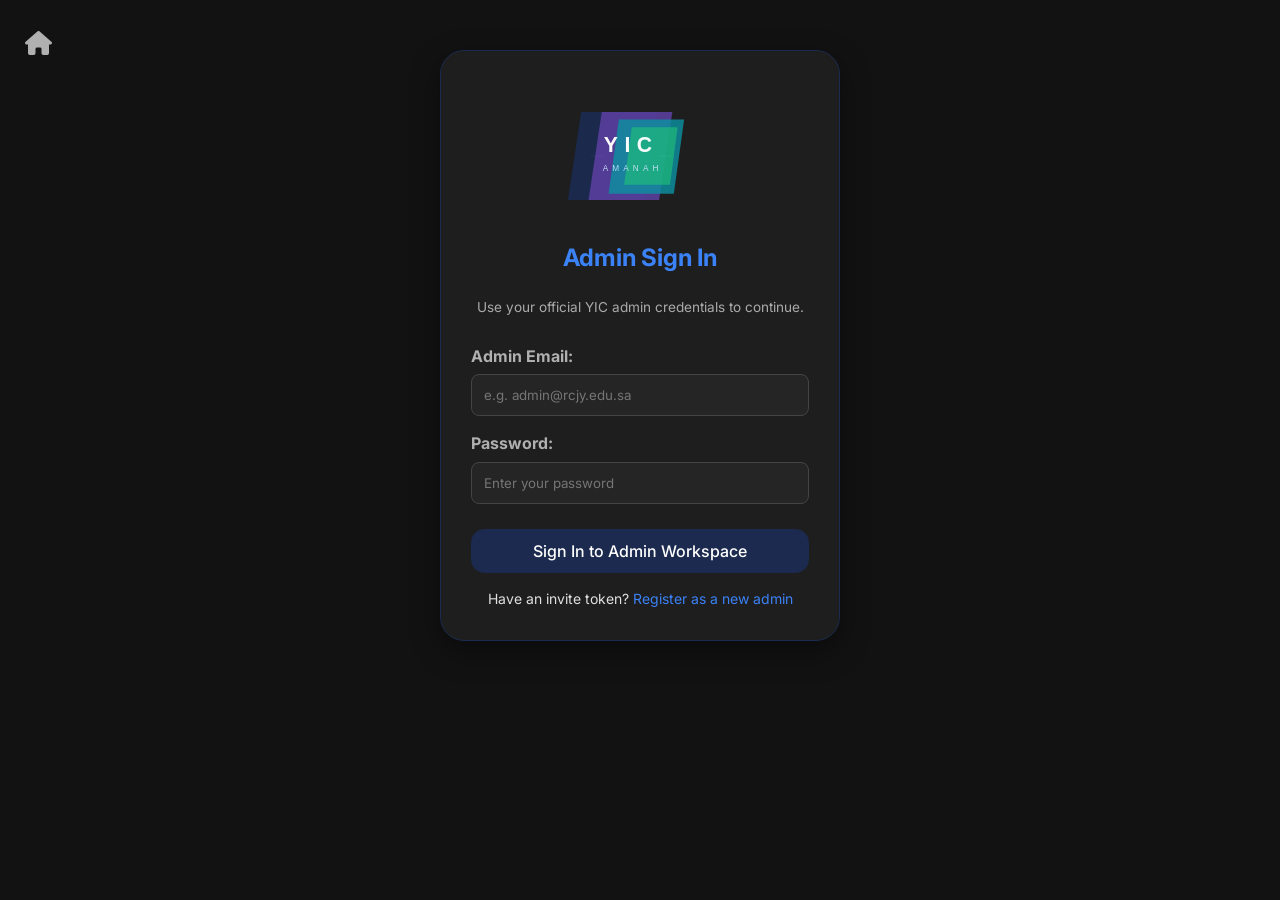
==== commit 246ef917: "Update files to match local version" ====
--- a/pages/admin_auth.html
+++ b/pages/admin_auth.html
@@ -14,25 +14,25 @@
     <div class="auth-container" id="admin-login-box">
         <div class="auth-header">
             <img src="../assets/media/logo.svg" alt="YIC Amanah Logo" width="200" height="150">
-            <h2>Admin Log in</h2>
-            <p style="font-size:0.85rem; color:#aaa;">Use your official admin credentials</p>
+            <h2>Admin Sign In</h2>
+            <p style="font-size:0.85rem; color:#aaa;">Use your official YIC admin credentials to continue.</p>
         </div>
         <form id="admin-login-form">
             <div class="form-group">
-                <label for="admin-email">Email:</label>
-                <input type="email" id="admin-email" required>
+                <label for="admin-email">Admin Email:</label>
+                <input type="email" id="admin-email" required placeholder="e.g. admin@rcjy.edu.sa">
             </div>
             <div class="form-group">
                 <label for="admin-password">Password:</label>
-                <input type="password" id="admin-password" required>
+                <input type="password" id="admin-password" required placeholder="Enter your password">
             </div>
             <div class="center-btn-wrapper">
-                <button type="submit" class="btn-auth">Log in as Admin</button>
+                <button type="submit" class="btn-auth">Sign In to Admin Workspace</button>
             </div>
         </form>
         <div class="switch-auth">
             Have an invite token?
-            <a href="#" id="show-admin-signup">Register as Admin</a>
+            <a href="#" id="show-admin-signup">Register as a new admin</a>
         </div>
     </div>
 
@@ -40,37 +40,37 @@
     <div class="auth-container" id="admin-signup-box" style="display:none;">
         <div class="auth-header">
             <img src="../assets/media/logo.svg" alt="YIC Amanah Logo" width="200" height="150">
-            <h2>Create Admin Account</h2>
-            <p style="font-size:0.85rem; color:#aaa;">You need a one‑time invite token from an existing admin.</p>
+            <h2>Register as Admin</h2>
+            <p style="font-size:0.85rem; color:#aaa;">You'll need a one-time invite token from an existing admin to proceed.</p>
         </div>
         <form id="admin-signup-form">
             <div class="form-group">
                 <label for="admin-fullname">Full Name:</label>
-                <input type="text" id="admin-fullname" required>
+                <input type="text" id="admin-fullname" required placeholder="e.g. Khadijah Mahrous">
             </div>
             <div class="form-group">
-                <label for="admin-reg-email">Email:</label>
-                <input type="email" id="admin-reg-email" required>
+                <label for="admin-reg-email">Email Address:</label>
+                <input type="email" id="admin-reg-email" required placeholder="e.g. admin@rcjy.edu.sa">
             </div>
             <div class="form-group">
-                <label for="admin-reg-password">Password:</label>
-                <input type="password" id="admin-reg-password" required>
+                <label for="admin-reg-password">Choose a Password:</label>
+                <input type="password" id="admin-reg-password" required placeholder="At least 6 characters with letters & numbers">
             </div>
             <div class="form-group">
                 <label for="admin-confirm-password">Confirm Password:</label>
-                <input type="password" id="admin-confirm-password" required>
+                <input type="password" id="admin-confirm-password" required placeholder="Re-enter your password">
             </div>
             <div class="form-group">
                 <label for="admin-invite-token">Invite Token:</label>
-                <input type="text" id="admin-invite-token" placeholder="Paste the token shared by an existing admin" required style="font-family:monospace;">
+                <input type="text" id="admin-invite-token" placeholder="Paste the token you received from an existing admin" required style="font-family:monospace;">
             </div>
             <div class="center-btn-wrapper">
                 <button type="submit" class="btn-auth">Create Admin Account</button>
             </div>
         </form>
         <div class="switch-auth">
-            Already have an account?
-            <a href="#" id="show-admin-login">Login here</a>
+            Already registered?
+            <a href="#" id="show-admin-login">Sign in here</a>
         </div>
     </div>
 
--- a/assets/css/style.css
+++ b/assets/css/style.css
@@ -342,6 +342,21 @@
   --status-color: #f87171;
   --status-bg: #1f1212;
   --status-border: #7f1d1d; }
+a.status-badge.status-green,
+a.status-badge.status-red,
+button.status-badge.status-green,
+button.status-badge.status-red {
+    pointer-events: auto !important;
+    cursor: pointer;
+}
+
+.status-badge.status-approved,
+.status-badge.status-rejected,
+.status-badge.status-under-review,
+.status-badge.status-red,
+.status-badge.status-green {
+    pointer-events: none;
+}
 
 .status-badge.status-approved,
 .status-badge.status-rejected,
@@ -358,7 +373,7 @@
     pointer-events: auto;
 }
 
-.auth-page {                  /* Authentication section styling */
+.auth-page {                
   display: flex;
   align-items: center;
   justify-content: center;
@@ -381,14 +396,14 @@
 .auth-container h2 { margin-bottom: 20px; color: var(--auth-accent); }
 .switch-auth { margin-top: 15px; font-size: 14px; }
 .switch-auth a { color: var(--auth-accent); text-decoration: none; }
-.switch-auth a:hover { color: var(--auth-primary); text-decoration: underline; }  /* Hover effect for links */
+.switch-auth a:hover { color: var(--auth-primary); text-decoration: underline; } 
 .auth-container input:focus { border-color: var(--auth-accent); outline: none; }
 
 
-.sidebar.admin, .sidebar.student {         /* Admin and student sidebars */
+.sidebar.admin, .sidebar.student {         
     animation: smoothFloat 4s ease-in-out infinite; }
 .sidebar.admin nav a.active { color: var(--teal); background: #152424; }
-.sidebar.admin nav a::before {            /* Gradient effect for active navigation links */
+.sidebar.admin nav a::before {            
   background: linear-gradient(90deg, rgba(49, 151, 149, 0.15) 0%, transparent 100%);
   border-left: 3px solid var(--teal); }
 .sidebar.admin nav a:hover, .sidebar.admin nav a.active { 
@@ -397,18 +412,18 @@
   background: linear-gradient(135deg, var(--teal), var(--teal-dark)); }
 .data-table.admin-table th { color: var(--teal-dark); }
 
-.sidebar.student nav a.active { color: var(--purple-soft); background: #2a2139; }    /*Student Theme Overrides*/ 
+.sidebar.student nav a.active { color: var(--purple-soft); background: #2a2139; }    
 .sidebar.student nav a::before {
   background: linear-gradient(90deg, #a281e826 0%, transparent 100%);
   border-left: 3px solid var(--purple-soft); }
 
-@keyframes smoothFloat {          /*Animations*/
+@keyframes smoothFloat {          
   0%,
   100% { transform: translateY(0); }
-  50% { transform: translateY(-8px); } }      /* Move up slightly at 50% for floating effect */
-
-@media (max-width: 768px) {      /*Responsive Queries*/
-  .dashboard-container { flex-direction: column; }  /* Mobile view adjustments */
+  50% { transform: translateY(-8px); } }     
+
+@media (max-width: 768px) {     
+  .dashboard-container { flex-direction: column; }  
   .sidebar {
     position: relative;
     width: 100%;
@@ -420,7 +435,6 @@
     padding: 72px 16px 16px;
   }
 
-  /* Mobile: tables become vertical cards */
 @media (max-width: 768px) {
   .data-table, .data-table thead, .data-table tbody, .data-table th, .data-table td, .data-table tr {
     display: block;
@@ -456,18 +470,18 @@
 }
   .auth-page .auth-container { width: min(100%, 400px); }
   .data-table { width: 100%; table-layout: fixed; }
-  .data-table th, .data-table td {     /* Make table content smaller for phones */
+  .data-table th, .data-table td {    
     padding: 6px 4px; font-size: 12px; }
   .status-badge,.data-table a { 
     padding: 3px 6px !important; font-size: 11px; } }
 
-.home-wrapper {        /*Home page styles*/
+.home-wrapper {     
   display: flex;
   align-items: center;
   justify-content: center;
   height: 100vh;
   overflow: hidden; }
-.home-hero {           /* Layout for the main hero section */
+.home-hero {           
   display: flex;
   flex-direction: column;
   align-items: center;
@@ -478,7 +492,7 @@
   text-align: center; }
 
 .hero-logo img { width: 180px; filter: drop-shadow(0 0 15px #a281e826);}
-.hero-text h1 {       /* Gradient color effect for the heading */
+.hero-text h1 {      
   margin-bottom: 0.8rem;
   font-size: 2.4rem;
   background: linear-gradient(135deg, var(--purple), var(--teal));
@@ -492,7 +506,7 @@
   gap: 24px;
   width: 100%;
   max-width: 850px; }
-.role-card {        /* Styling for the role selection cards */
+.role-card {      
   display: flex;
   flex: 1;
   flex-direction: column;
@@ -504,14 +518,14 @@
   border-radius: 24px;
   transition: 0.3s;}
 
-.role-card:hover {    /* Move card up slightly when hovered */
+.role-card:hover {   
   transform: translateY(-5px);
   background: rgba(35, 35, 35, 0.9);
   border-color: #a281e866; }
 .role-card.admin-card:hover { 
     border-color: #4fd1c599; }
 
-.icon-circle {       /* Circular background for the icons */
+.icon-circle {       
   display: flex;
   align-items: center;
   justify-content: center;
@@ -545,16 +559,16 @@
   border-radius: 20px;
   padding: 25px 20px;
   text-align: center;
-  max-width: 450px; /* Increased max-width to accommodate longer tokens */
+  max-width: 450px; 
   width: 90%;
   border: 1px solid #1b2a4e;
   box-shadow: 0 20px 35px rgba(0, 0, 0, 0.5);
-  word-wrap: break-word; /* Forces the long hash to wrap */
+  word-wrap: break-word; 
   overflow-wrap: break-word;
 }
 #alert-message {
-  white-space: pre-wrap; /* Preserves the line breaks from your JS */
-  word-break: break-all; /* Ensures the long hash breaks at any character to stay inside */
+  white-space: pre-wrap;
+  word-break: break-all; 
   color: #fff;
   margin-bottom: 20px;
   font-size: 0.95rem;
@@ -572,7 +586,6 @@
 .alert-content button:hover {
   background: #3b82f6; }
 
- /* Custom Prompt Box */
 .prompt-box { width: 90%; max-width: 400px; }
 
 .prompt-input {
@@ -594,7 +607,6 @@
 .prompt-btn-no  { 
   background-color: var(--danger); }
 
-  /* notification badges */
 .nav-badge {
     display: none;
     padding: 2px 7px;
@@ -614,50 +626,35 @@
     align-items: center;
 }
 
-/* شبكة عرض أحدث الأغراض */
 .recent-grid {
     display: grid;
-    grid-template-columns: repeat(auto-fit, minmax(180px, 1fr));
-    gap: 15px;
+    grid-template-columns: repeat(auto-fit, minmax(280px, 1fr));
+    gap: 20px;
     margin-top: 15px;
 }
 
-/* بطاقة الغرض الفردية */
 .recent-card {
     background-color: #1a1a1a;
     border: 1px solid #333;
-    border-radius: 6px;
-    padding: 15px;
+    border-radius: 12px;
+    padding: 20px;
     display: flex;
     flex-direction: column;
     justify-content: space-between;
-    min-height: 120px;
+    min-height: 150px;
 }
 
 .recent-card h4 {
-    margin: 0;
-    font-size: 1rem;
+    margin: 0 0 8px 0;
+    font-size: 1.1rem;
     color: #fff;
 }
 
 .recent-card .meta {
-    font-size: 0.75rem;
+    font-size: 0.85rem;
     color: var(--teal);
-    margin-top: 5px;
-}
-
-.recent-card .actions {
-    margin-top: 15px;
-    display: flex;
-    gap: 10px;
-    font-size: 0.8rem;
-}
-
-.recent-card .actions a {
-    color: #bbb;
-    text-decoration: underline;
-}
-
-.recent-card .actions a:hover {
-    color: #fff;
-}+    margin-bottom: 10px;
+}
+
+
+
